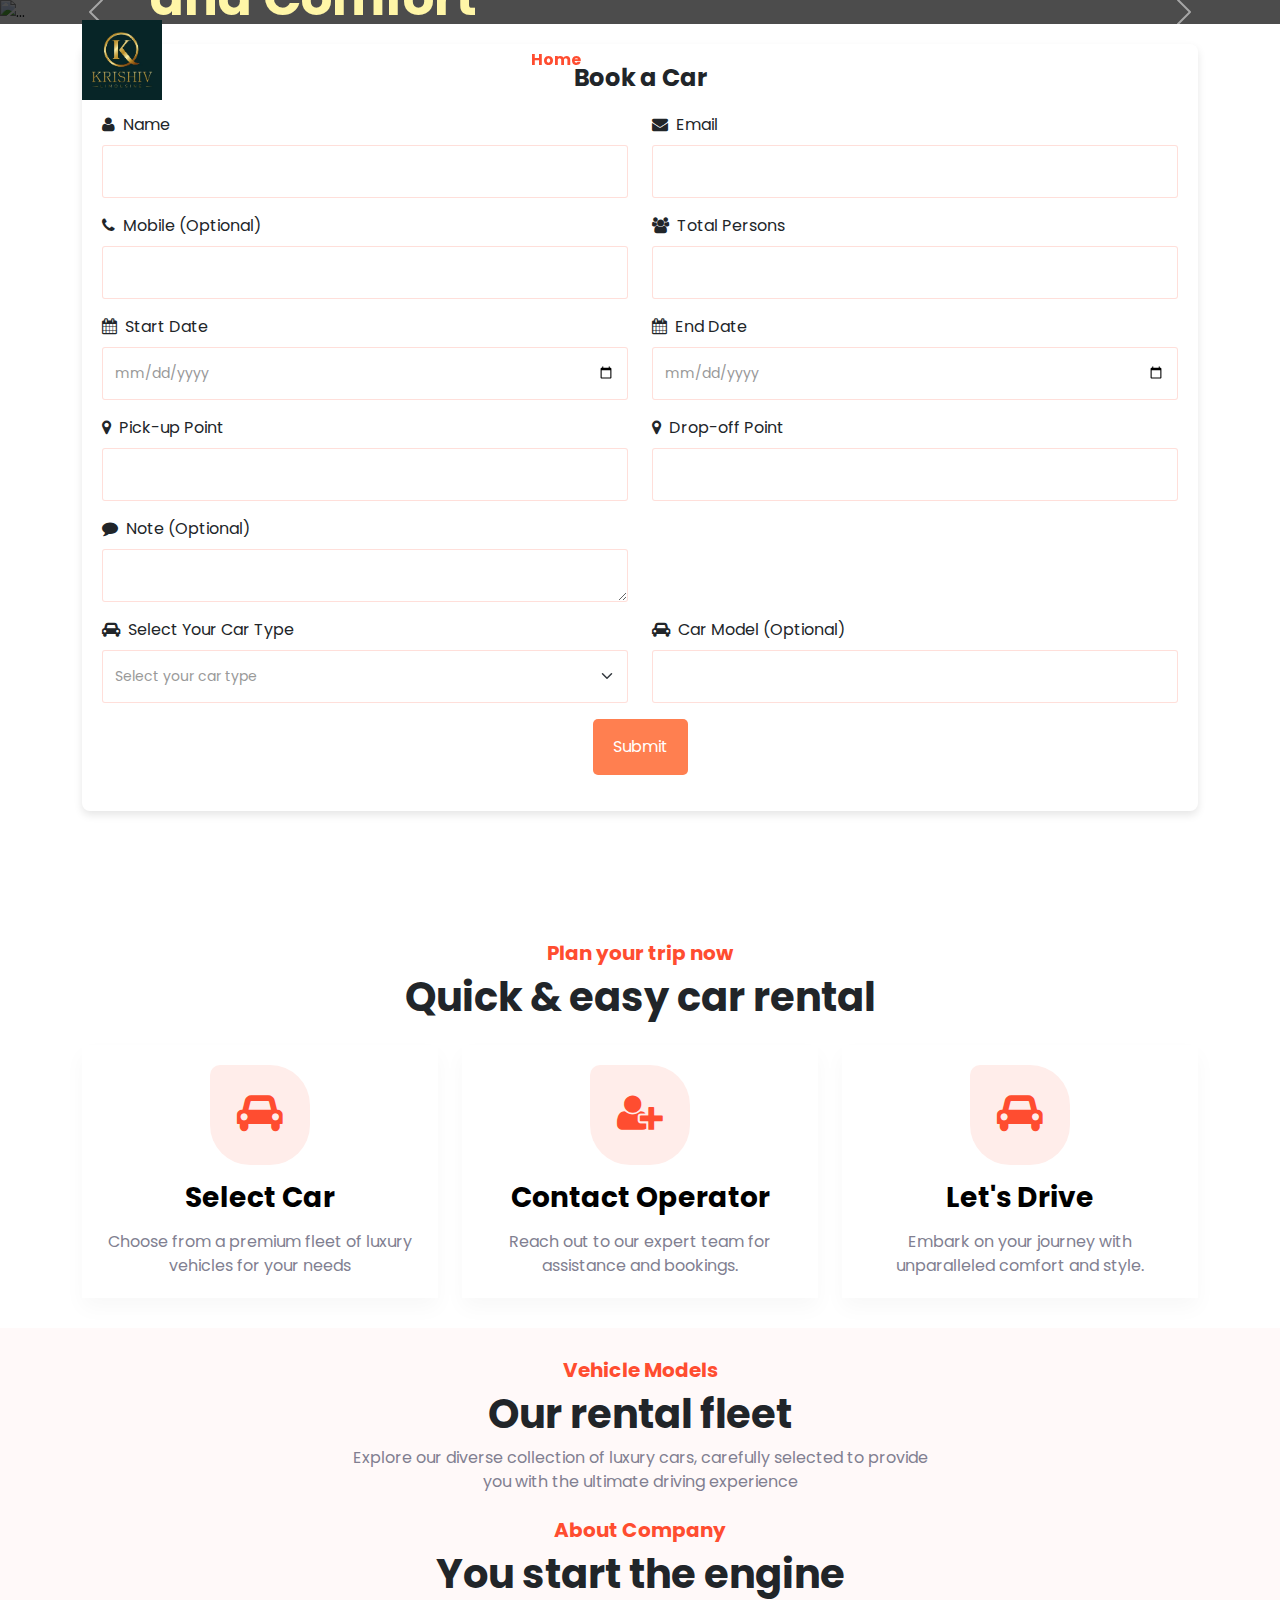
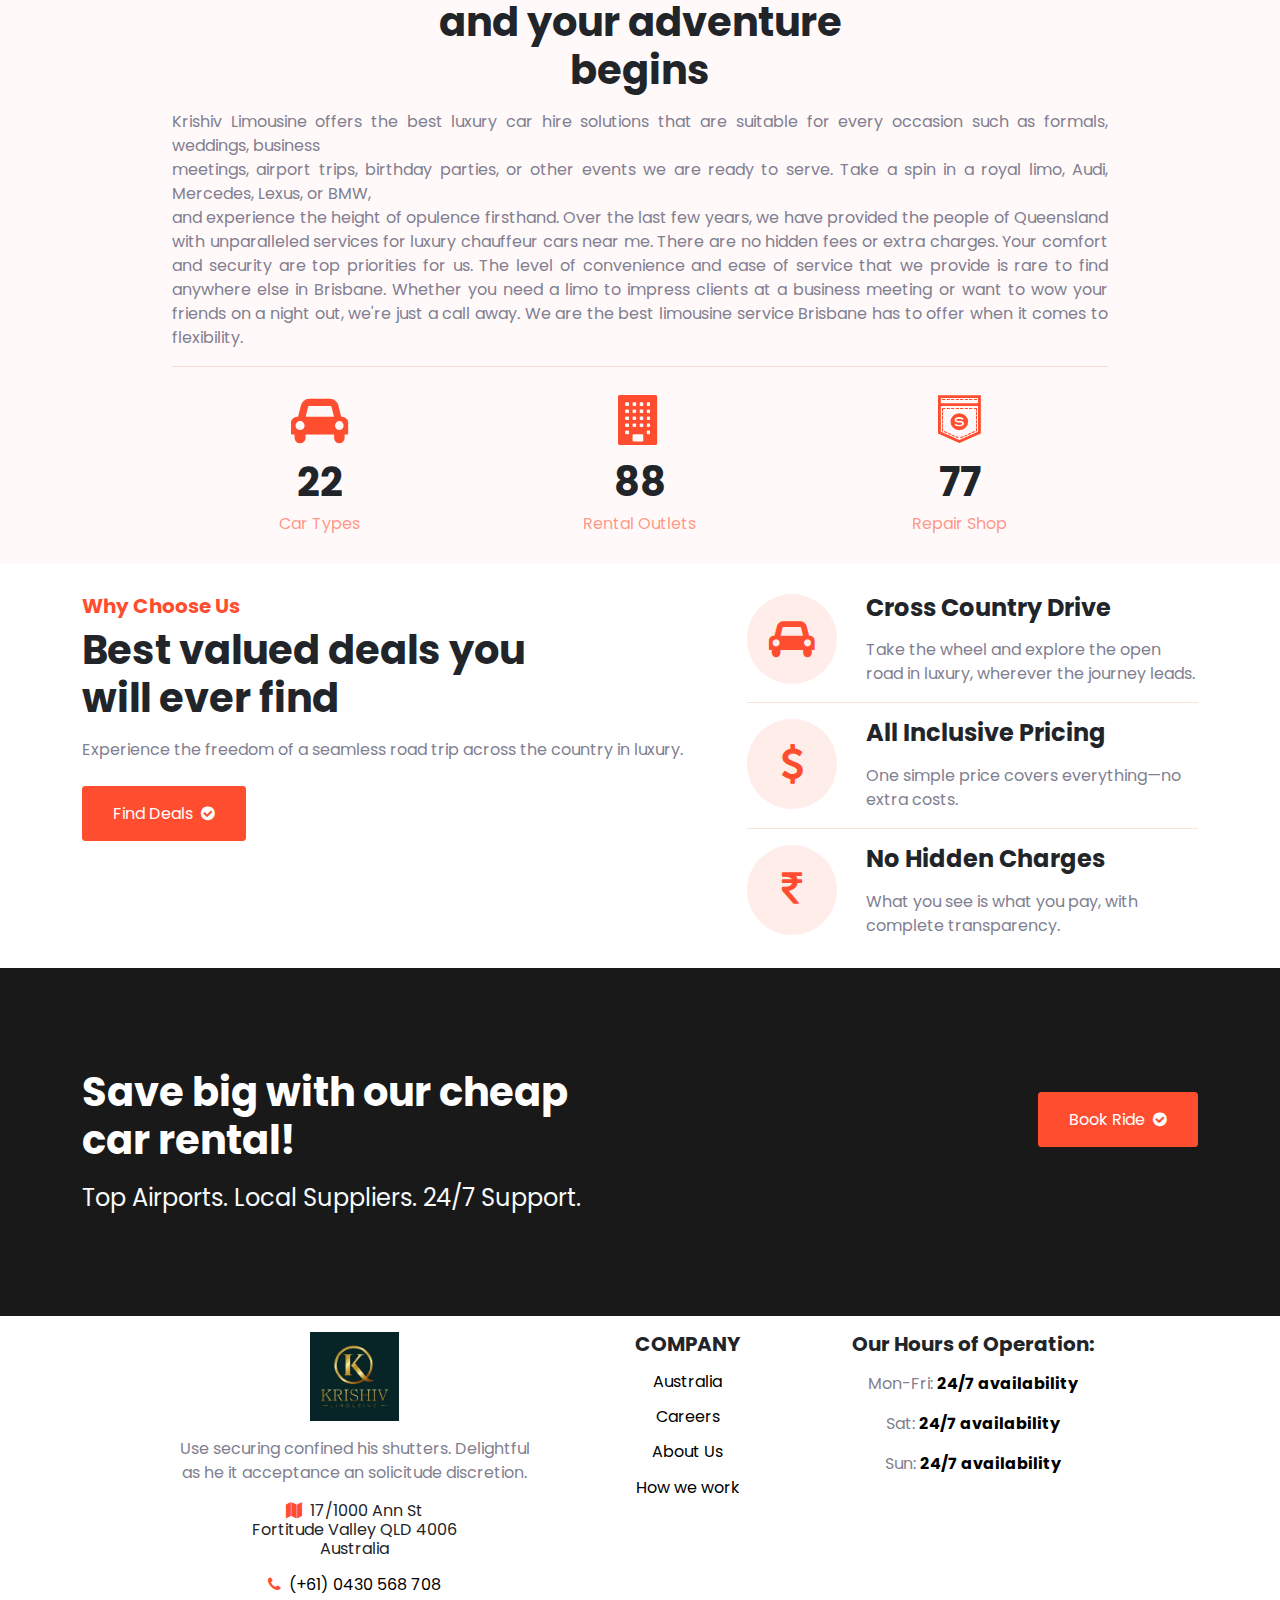
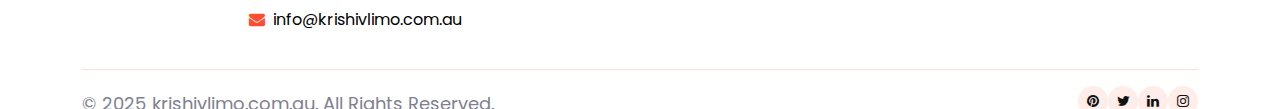
==== book-now.html @ a7ddfcb8 "changes" ====
<!DOCTYPE html>
<html lang="en">
<head>
    <meta charset="UTF-8">
    <meta name="viewport" content="width=device-width, initial-scale=1.0">
    <meta http-equiv="refresh" content="0; url=/" />
    <title>Redirecting...</title>
    <script type="text/javascript">
        window.location.href = '#home';
    </script>
</head>
<body>
    <p>Go to the booking page, <a href="/">click here</a>.</p>
</body>
</html>
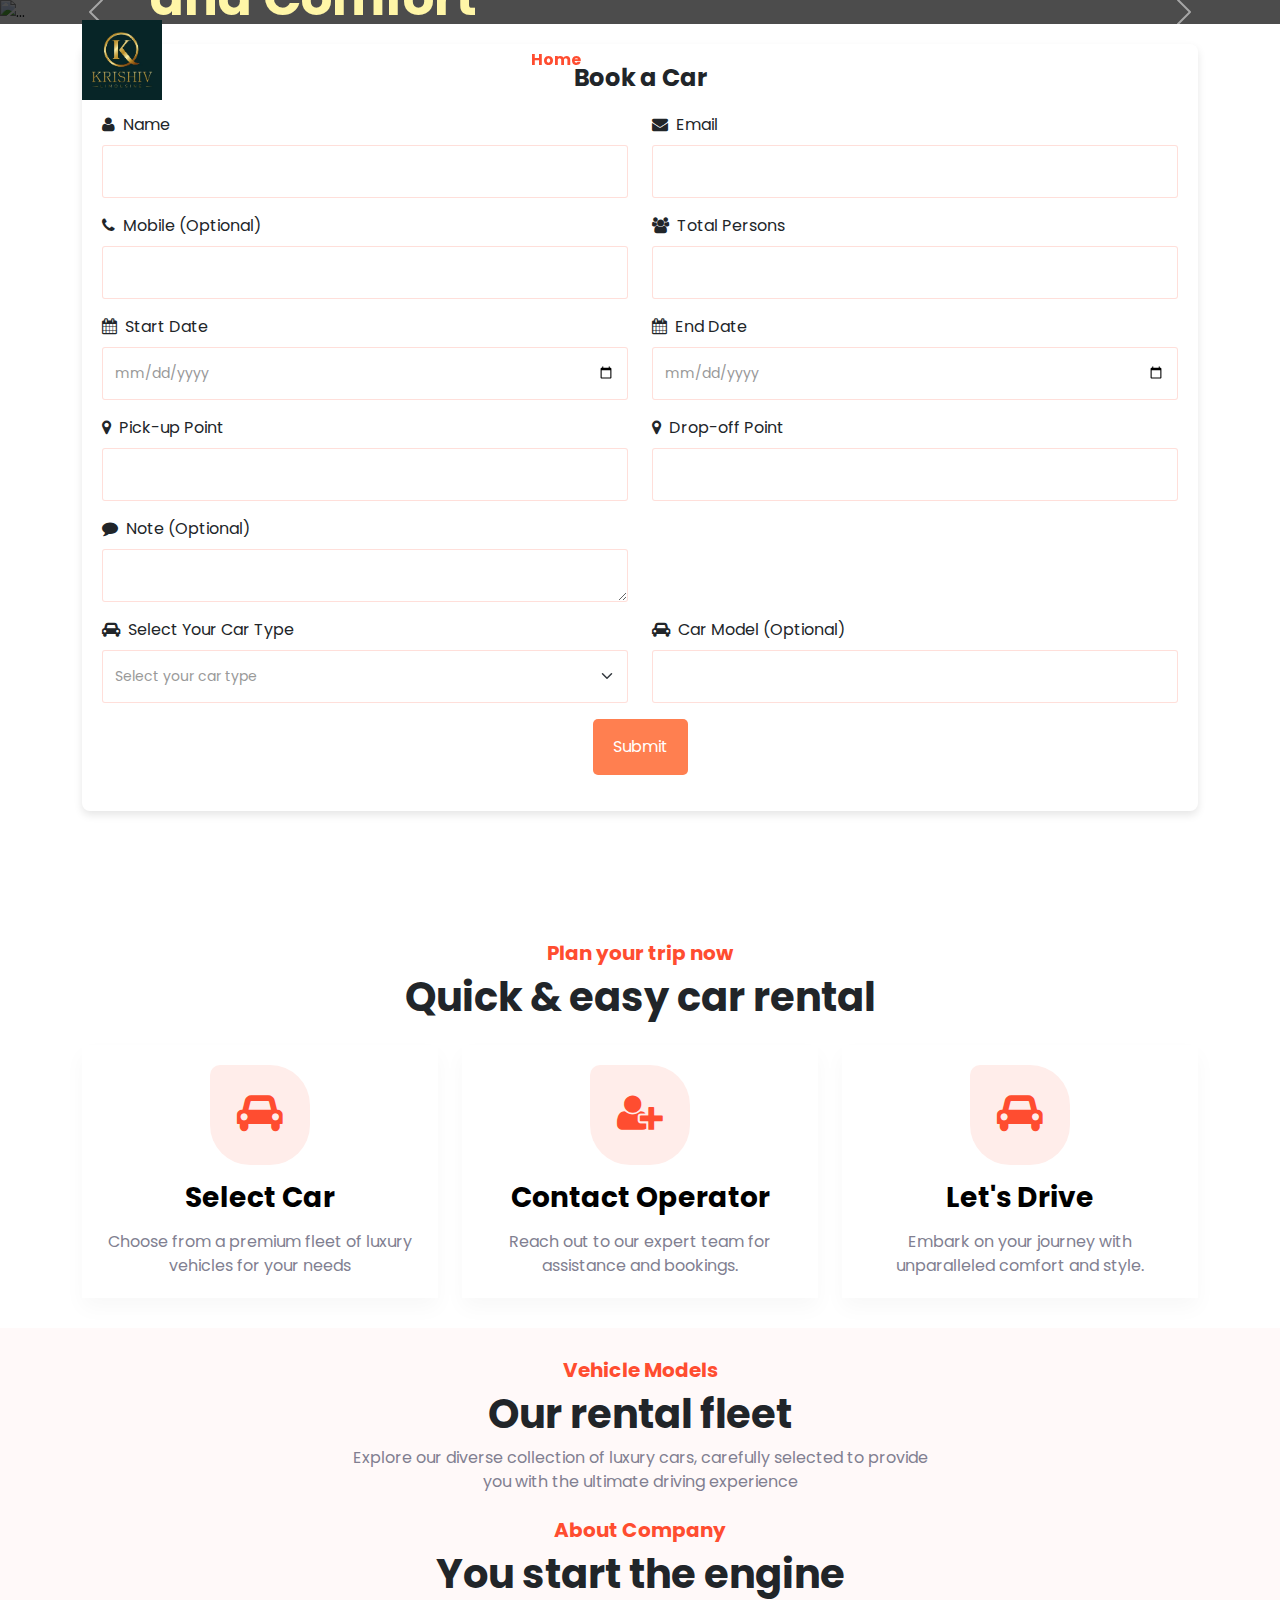
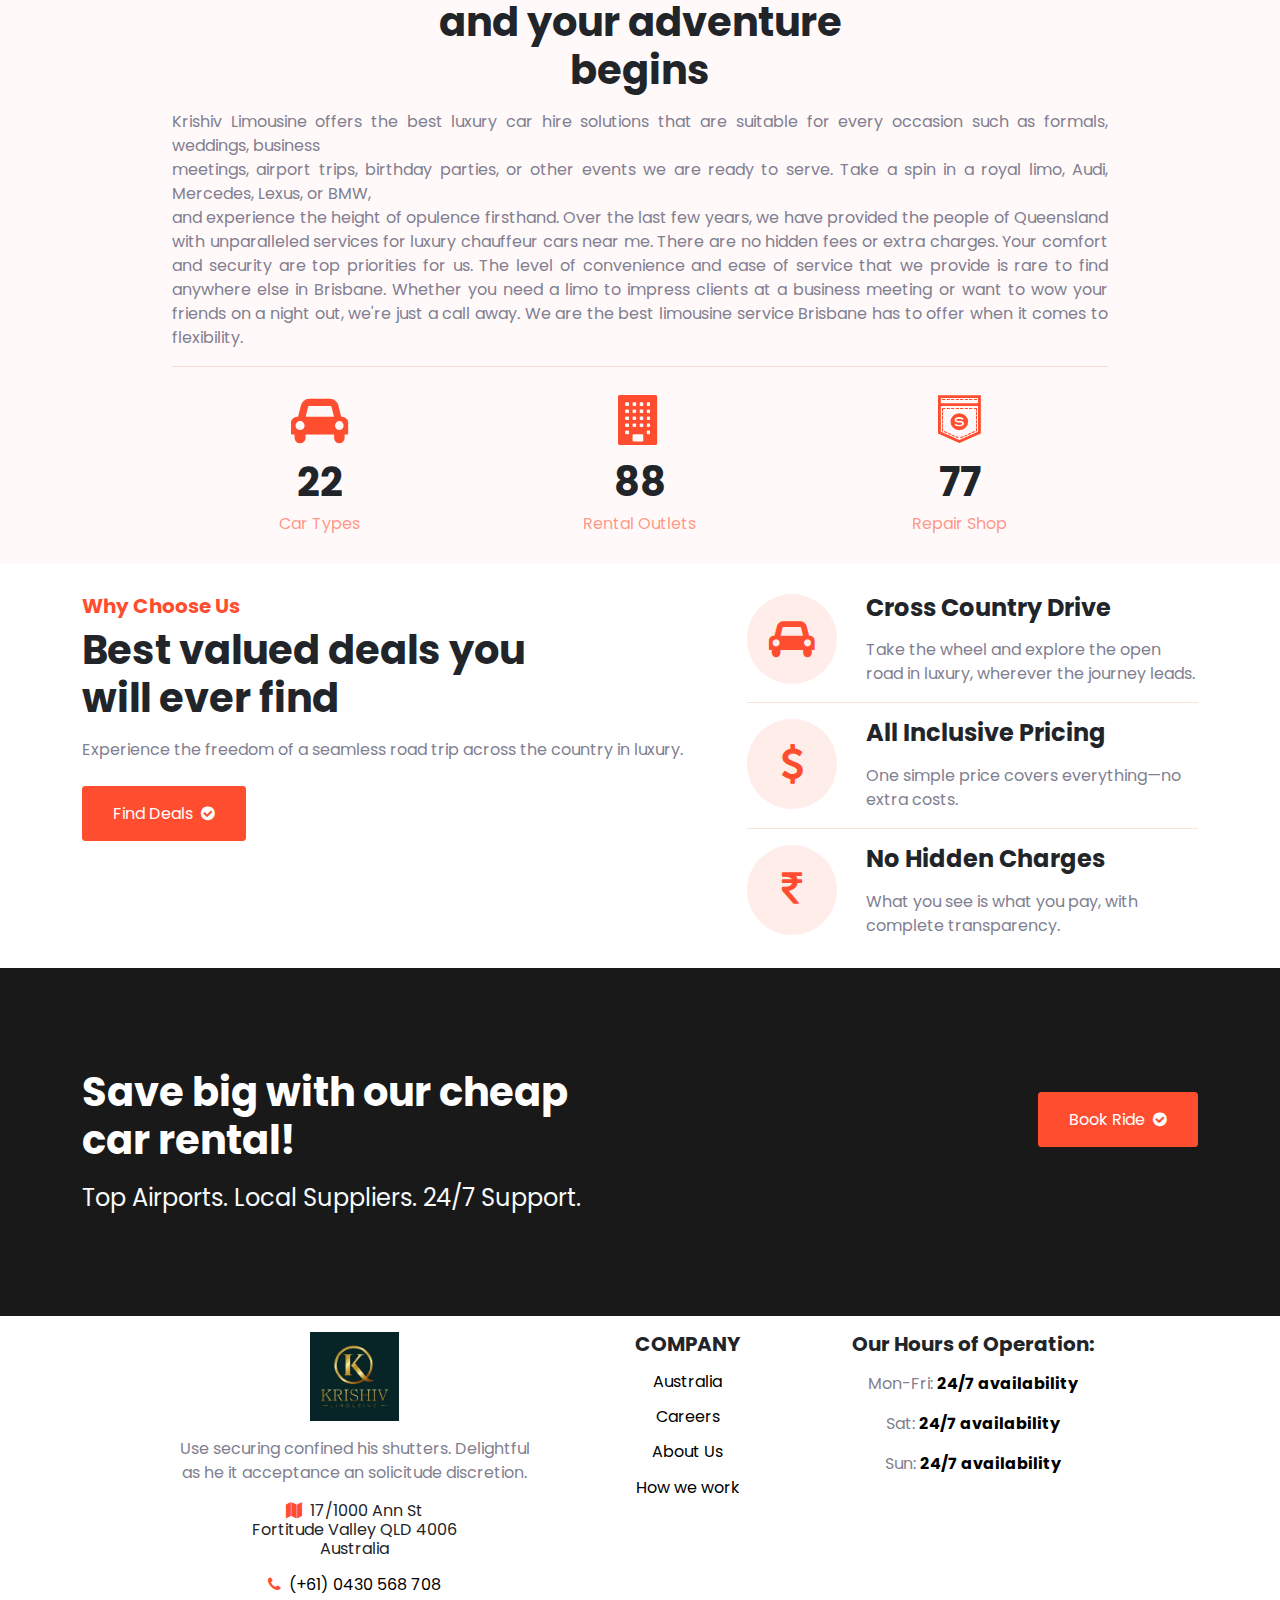
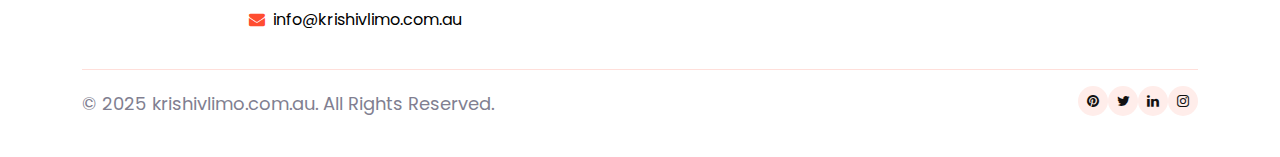
==== commit ba6c43f7: "changes" ====
--- a/book-now.html
+++ b/book-now.html
@@ -6,7 +6,7 @@
     <meta http-equiv="refresh" content="0; url=/" />
     <title>Redirecting...</title>
     <script type="text/javascript">
-        window.location.href = '#home';
+        window.location.href = '/';
     </script>
 </head>
 <body>
